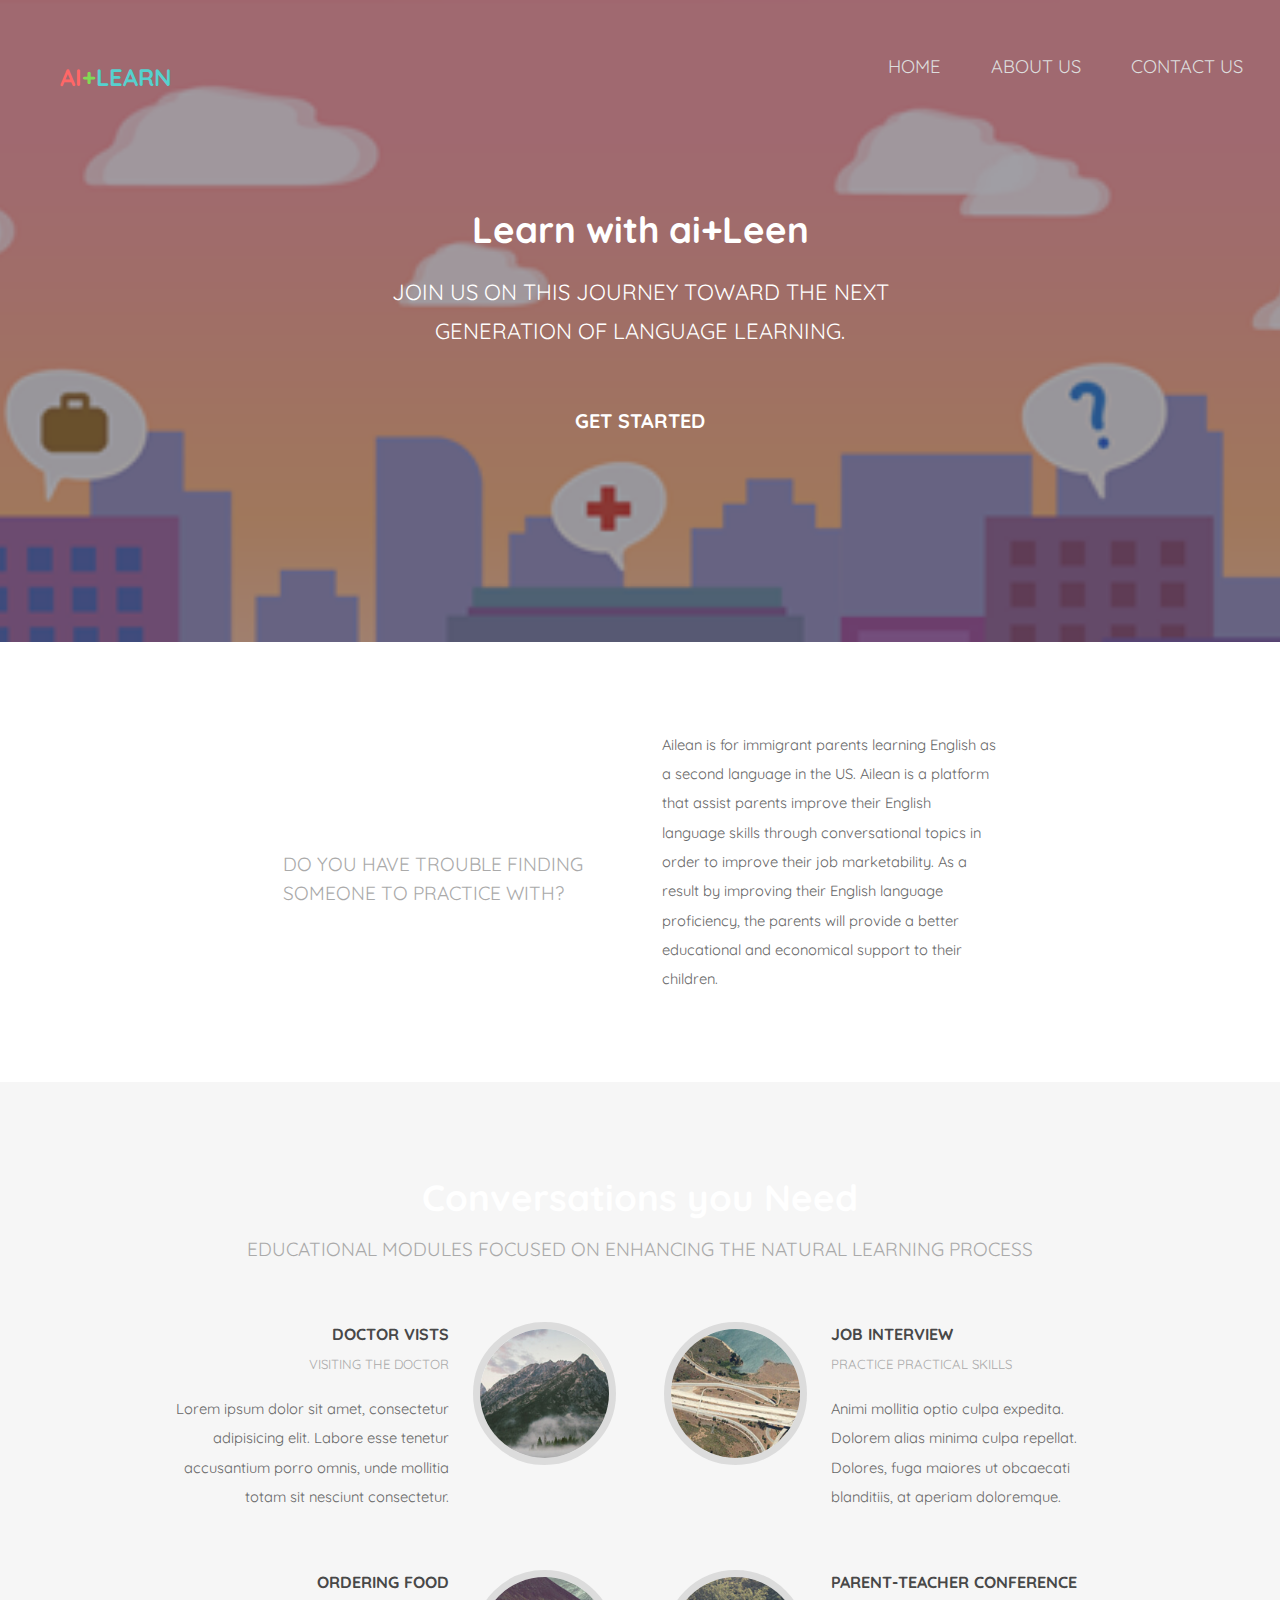
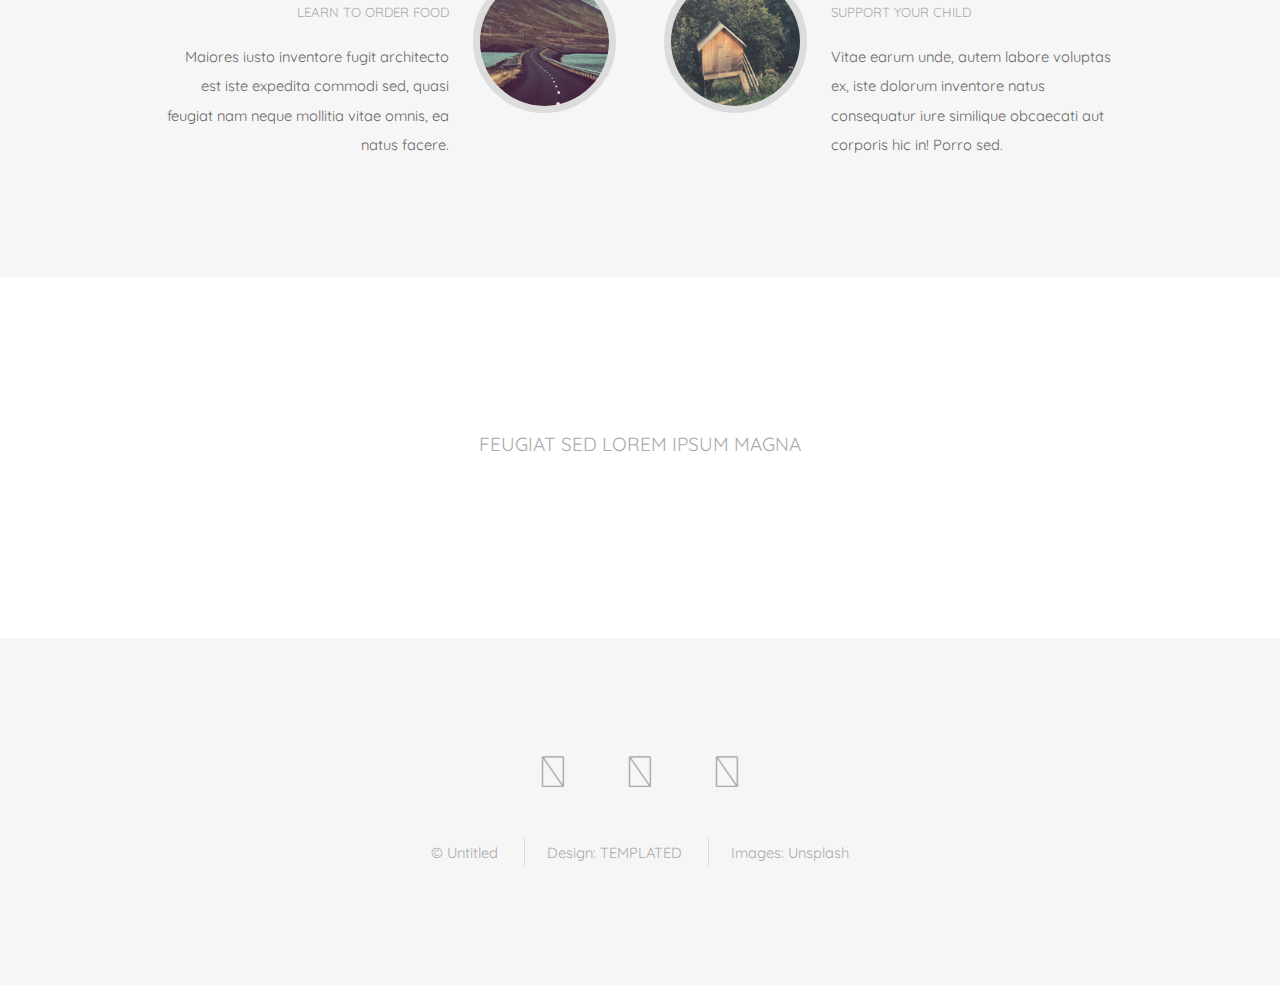
==== ai+Learn.11.3/index.html @ c4b89389 "Add files via upload" ====
<!DOCTYPE HTML>

<html>
	<head>
		<title>ai+Learn | A next generation language learning application </title>
		<meta charset="utf-8" />
		<meta name="viewport" content="width=device-width, initial-scale=1" />
		<link rel="stylesheet" href="assets/css/main.css" />
	</head>
	<body class="landing">

		<!-- Header -->
			<header id="header" class="alt">
				<h1><strong><a href="index.html"><font color="#ff6767">ai<font color="#7fdb55">+</font><font color="#56d1ce">Learn</font></font></a></strong> </h1>
				<nav id="nav">
					<ul>
						<li><a href="index.html">Home</a></li>
						<li><a href="generic.html">About Us</a></li>
						<li><a href="elements.html">Contact Us</a></li>
					</ul>
				</nav>
			</header>

			<a href="#menu" class="navPanelToggle"><span class="fa fa-bars"></span></a>

		<!-- Banner -->
			<section id="banner">
				<h2>Learn with ai+Leen</h2>
				<p>Join us on this journey toward the next<br/> generation of Language Learning.</p>
				<ul class="actions">
					<li><a href="C:/Users/Julie/Downloads/ai+Learn/Website/ai+Learn.11.3/Main.html" class="button special big">Get Started</a></li>
				</ul>
			</section>

			<!-- One -->
				<section id="one" class="wrapper style1">
					<div class="container 75%">
						<div class="row 200%">
							<div class="6u 12u$(medium)">
								<header class="major">
									<h2>A Partner Who Listens</h2>
									<p>Do you have trouble finding someone to practice with?</p>
								</header>
							</div>
							<div class="6u$ 12u$(medium)">
								<p>Ailean is for immigrant parents learning English as a second language in the US. Ailean is a platform that assist parents improve their English language skills through conversational topics in order to improve their job marketability. As a result by improving their English language proficiency, the parents will provide a better educational and economical support to their children. </p>
							</div>
						</div>
					</div>
				</section>

			

			<!-- Three -->
				<section id="three" class="wrapper style2 special">
					<div class="container">
						<header class="major special">
							<h2>Conversations you Need</h2>
							<p>Educational modules focused on enhancing the natural learning process</p>
						</header>
						<div class="feature-grid">
							<div class="feature">
								<div class="image rounded"><img src="images/pic04.jpg" alt="" /></div>
								<div class="content">
									<header>
										<h4>Doctor Vists</h4>
										<p>Visiting the doctor</p>
									</header>
									<p>Lorem ipsum dolor sit amet, consectetur adipisicing elit. Labore esse tenetur accusantium porro omnis, unde mollitia totam sit nesciunt consectetur.</p>
								</div>
							</div>
							<div class="feature">
								<div class="image rounded"><img src="images/pic05.jpg" alt="" /></div>
								<div class="content">
									<header>
										<h4>Job Interview</h4>
										<p>Practice practical skills</p>
									</header>
									<p>Animi mollitia optio culpa expedita. Dolorem alias minima culpa repellat. Dolores, fuga maiores ut obcaecati blanditiis, at aperiam doloremque.</p>
								</div>
							</div>
							<div class="feature">
								<div class="image rounded"><img src="images/pic06.jpg" alt="" /></div>
								<div class="content">
									<header>
										<h4>Ordering Food</h4>
										<p>Learn to Order Food</p>
									</header>
									<p>Maiores iusto inventore fugit architecto est iste expedita commodi sed, quasi feugiat nam neque mollitia vitae omnis, ea natus facere.</p>
								</div>
							</div>
							<div class="feature">
								<div class="image rounded"><img src="images/pic07.jpg" alt="" /></div>
								<div class="content">
									<header>
										<h4>Parent-Teacher Conference</h4>
										<p>Support your Child</p>
									</header>
									<p>Vitae earum unde, autem labore voluptas ex, iste dolorum inventore natus consequatur iure similique obcaecati aut corporis hic in! Porro sed.</p>
								</div>
							</div>
						</div>
					</div>
				</section>

			<!-- Four -->
				<section id="four" class="wrapper style3 special">
					<div class="container">
						<header class="major">
							<h2>Aenean elementum ligula</h2>
							<p>Feugiat sed lorem ipsum magna</p>
						</header>
						<ul class="actions">
							<li><a href="#" class="button special big">Get in touch</a></li>
						</ul>
					</div>
				</section>

		<!-- Footer -->
			<footer id="footer">
				<div class="container">
					<ul class="icons">
						<li><a href="#" class="icon fa-facebook"></a></li>
						<li><a href="#" class="icon fa-twitter"></a></li>
						<li><a href="#" class="icon fa-instagram"></a></li>
					</ul>
					<ul class="copyright">
						<li>&copy; Untitled</li>
						<li>Design: <a href="http://templated.co">TEMPLATED</a></li>
						<li>Images: <a href="http://unsplash.com">Unsplash</a></li>
					</ul>
				</div>
			</footer>

		<!-- Scripts -->
			<script src="assets/js/jquery.min.js"></script>
			<script src="assets/js/skel.min.js"></script>
			<script src="assets/js/util.js"></script>
			<script src="assets/js/main.js"></script>

	</body>
</html>
---- ai+Learn.11.3/assets/css/main.css ----
@import url(font-awesome.min.css);
@import url(https://fonts.googleapis.com/css?family=Quicksand);


/* #wrapper {
	width: 960 px;

}

#main { 
	float: left;
	width: 650px;
	margin: 0 20px;

}

#extras {
	float: right;
	width: 250px;
	margin: 0 20px 0 0;

} */

	html, body, div, span, applet, object, iframe, h1, h2, h3, h4, h5, h6, p, blockquote, pre, a, abbr, acronym, address, big, cite, code, del, dfn, em, img, ins, kbd, q, s, samp, small, strike, strong, sub, sup, tt, var, b, u, i, center, dl, dt, dd, ol, ul, li, fieldset, form, label, legend, table, caption, tbody, tfoot, thead, tr, th, td, article, aside, canvas, details, embed, figure, figcaption, footer, header, hgroup, menu, nav, output, ruby, section, summary, time, mark, audio, video {
		margin: 0;
		padding: 0;
		border: 0;
		font-size: 100%;
		font: inherit;
		vertical-align: baseline;
	}

	article, aside, details, figcaption, figure, footer, header, hgroup, menu, nav, section {
		display: block;
	}

	body {
		line-height: 1;
	}

	ol, ul {
		list-style: none;
	}

	blockquote, q {
		quotes: none;
	}

	blockquote:before, blockquote:after, q:before, q:after {
		content: '';
		content: none;
	}

	table {
		border-collapse: collapse;
		border-spacing: 0;
	}

	body {
		-webkit-text-size-adjust: none;
	}

/* Box Model */

	*, *:before, *:after {
		-moz-box-sizing: border-box;
		-webkit-box-sizing: border-box;
		box-sizing: border-box;
	}

/* Containers */

	.container {
		margin-left: auto;
		margin-right: auto;
	}

	.container.\31 25\25 {
		width: 100%;
		max-width: 100em;
		min-width: 80em;
	}

	.container.\37 5\25 {
		width: 60em;
	}

	.container.\35 0\25 {
		width: 40em;
	}

	.container.\32 5\25 {
		width: 20em;
	}

	.container {
		width: 80em;
	}

	@media screen and (max-width: 1680px) {

		.container.\31 25\25 {
			width: 100%;
			max-width: 100em;
			min-width: 80em;
		}

		.container.\37 5\25 {
			width: 60em;
		}

		.container.\35 0\25 {
			width: 40em;
		}

		.container.\32 5\25 {
			width: 20em;
		}

		.container {
			width: 80em;
		}

	}

	@media screen and (max-width: 1280px) {

		.container.\31 25\25 {
			width: 100%;
			max-width: 81.25em;
			min-width: 65em;
		}

		.container.\37 5\25 {
			width: 48.75em;
		}

		.container.\35 0\25 {
			width: 32.5em;
		}

		.container.\32 5\25 {
			width: 16.25em;
		}

		.container {
			width: 65em;
		}

	}

	@media screen and (max-width: 980px) {

		.container.\31 25\25 {
			width: 100%;
			max-width: 112.5%;
			min-width: 90%;
		}

		.container.\37 5\25 {
			width: 67.5%;
		}

		.container.\35 0\25 {
			width: 45%;
		}

		.container.\32 5\25 {
			width: 22.5%;
		}

		.container {
			width: 90%;
		}

	}

	@media screen and (max-width: 736px) {

		.container.\31 25\25 {
			width: 100%;
			max-width: 112.5%;
			min-width: 90%;
		}

		.container.\37 5\25 {
			width: 67.5%;
		}

		.container.\35 0\25 {
			width: 45%;
		}

		.container.\32 5\25 {
			width: 22.5%;
		}

		.container {
			width: 90% !important;
		}

	}

	@media screen and (max-width: 480px) {

		.container.\31 25\25 {
			width: 100%;
			max-width: 112.5%;
			min-width: 90%;
		}

		.container.\37 5\25 {
			width: 67.5%;
		}

		.container.\35 0\25 {
			width: 45%;
		}

		.container.\32 5\25 {
			width: 22.5%;
		}

		.container {
			width: 90% !important;
		}

	}

/* Grid */

	.row {
		border-bottom: solid 1px transparent;
		-moz-box-sizing: border-box;
		-webkit-box-sizing: border-box;
		box-sizing: border-box;
	}

	.row > * {
		float: left;
		-moz-box-sizing: border-box;
		-webkit-box-sizing: border-box;
		box-sizing: border-box;
	}

	.row:after, .row:before {
		content: '';
		display: block;
		clear: both;
		height: 0;
	}

	.row.uniform > * > :first-child {
		margin-top: 0;
	}

	.row.uniform > * > :last-child {
		margin-bottom: 0;
	}

	.row.\30 \25 > * {
		padding: 0 0 0 0em;
	}

	.row.\30 \25 {
		margin: 0 0 -1px 0em;
	}

	.row.uniform.\30 \25 > * {
		padding: 0em 0 0 0em;
	}

	.row.uniform.\30 \25 {
		margin: 0em 0 -1px 0em;
	}

	.row > * {
		padding: 0 0 0 2em;
	}

	.row {
		margin: 0 0 -1px -2em;
	}

	.row.uniform > * {
		padding: 2em 0 0 2em;
	}

	.row.uniform {
		margin: -2em 0 -1px -2em;
	}

	.row.\32 00\25 > * {
		padding: 0 0 0 4em;
	}

	.row.\32 00\25 {
		margin: 0 0 -1px -4em;
	}

	.row.uniform.\32 00\25 > * {
		padding: 4em 0 0 4em;
	}

	.row.uniform.\32 00\25 {
		margin: -4em 0 -1px -4em;
	}

	.row.\31 50\25 > * {
		padding: 0 0 0 3em;
	}

	.row.\31 50\25 {
		margin: 0 0 -1px -3em;
	}

	.row.uniform.\31 50\25 > * {
		padding: 3em 0 0 3em;
	}

	.row.uniform.\31 50\25 {
		margin: -3em 0 -1px -3em;
	}

	.row.\35 0\25 > * {
		padding: 0 0 0 1em;
	}

	.row.\35 0\25 {
		margin: 0 0 -1px -1em;
	}

	.row.uniform.\35 0\25 > * {
		padding: 1em 0 0 1em;
	}

	.row.uniform.\35 0\25 {
		margin: -1em 0 -1px -1em;
	}

	.row.\32 5\25 > * {
		padding: 0 0 0 0.5em;
	}

	.row.\32 5\25 {
		margin: 0 0 -1px -0.5em;
	}

	.row.uniform.\32 5\25 > * {
		padding: 0.5em 0 0 0.5em;
	}

	.row.uniform.\32 5\25 {
		margin: -0.5em 0 -1px -0.5em;
	}

	.\31 2u, .\31 2u\24 {
		width: 100%;
		clear: none;
		margin-left: 0;
	}

	.\31 1u, .\31 1u\24 {
		width: 91.6666666667%;
		clear: none;
		margin-left: 0;
	}

	.\31 0u, .\31 0u\24 {
		width: 83.3333333333%;
		clear: none;
		margin-left: 0;
	}

	.\39 u, .\39 u\24 {
		width: 75%;
		clear: none;
		margin-left: 0;
	}

	.\38 u, .\38 u\24 {
		width: 66.6666666667%;
		clear: none;
		margin-left: 0;
	}

	.\37 u, .\37 u\24 {
		width: 58.3333333333%;
		clear: none;
		margin-left: 0;
	}

	.\36 u, .\36 u\24 {
		width: 50%;
		clear: none;
		margin-left: 0;
	}

	.\35 u, .\35 u\24 {
		width: 41.6666666667%;
		clear: none;
		margin-left: 0;
	}

	.\34 u, .\34 u\24 {
		width: 33.3333333333%;
		clear: none;
		margin-left: 0;
	}

	.\33 u, .\33 u\24 {
		width: 25%;
		clear: none;
		margin-left: 0;
	}

	.\32 u, .\32 u\24 {
		width: 16.6666666667%;
		clear: none;
		margin-left: 0;
	}

	.\31 u, .\31 u\24 {
		width: 8.3333333333%;
		clear: none;
		margin-left: 0;
	}

	.\31 2u\24 + *,
	.\31 1u\24 + *,
	.\31 0u\24 + *,
	.\39 u\24 + *,
	.\38 u\24 + *,
	.\37 u\24 + *,
	.\36 u\24 + *,
	.\35 u\24 + *,
	.\34 u\24 + *,
	.\33 u\24 + *,
	.\32 u\24 + *,
	.\31 u\24 + * {
		clear: left;
	}

	.\-11u {
		margin-left: 91.66667%;
	}

	.\-10u {
		margin-left: 83.33333%;
	}

	.\-9u {
		margin-left: 75%;
	}

	.\-8u {
		margin-left: 66.66667%;
	}

	.\-7u {
		margin-left: 58.33333%;
	}

	.\-6u {
		margin-left: 50%;
	}

	.\-5u {
		margin-left: 41.66667%;
	}

	.\-4u {
		margin-left: 33.33333%;
	}

	.\-3u {
		margin-left: 25%;
	}

	.\-2u {
		margin-left: 16.66667%;
	}

	.\-1u {
		margin-left: 8.33333%;
	}

	@media screen and (max-width: 1680px) {

		.row > * {
			padding: 0 0 0 2em;
		}

		.row {
			margin: 0 0 -1px -2em;
		}

		.row.uniform > * {
			padding: 2em 0 0 2em;
		}

		.row.uniform {
			margin: -2em 0 -1px -2em;
		}

		.row.\32 00\25 > * {
			padding: 0 0 0 4em;
		}

		.row.\32 00\25 {
			margin: 0 0 -1px -4em;
		}

		.row.uniform.\32 00\25 > * {
			padding: 4em 0 0 4em;
		}

		.row.uniform.\32 00\25 {
			margin: -4em 0 -1px -4em;
		}

		.row.\31 50\25 > * {
			padding: 0 0 0 3em;
		}

		.row.\31 50\25 {
			margin: 0 0 -1px -3em;
		}

		.row.uniform.\31 50\25 > * {
			padding: 3em 0 0 3em;
		}

		.row.uniform.\31 50\25 {
			margin: -3em 0 -1px -3em;
		}

		.row.\35 0\25 > * {
			padding: 0 0 0 1em;
		}

		.row.\35 0\25 {
			margin: 0 0 -1px -1em;
		}

		.row.uniform.\35 0\25 > * {
			padding: 1em 0 0 1em;
		}

		.row.uniform.\35 0\25 {
			margin: -1em 0 -1px -1em;
		}

		.row.\32 5\25 > * {
			padding: 0 0 0 0.5em;
		}

		.row.\32 5\25 {
			margin: 0 0 -1px -0.5em;
		}

		.row.uniform.\32 5\25 > * {
			padding: 0.5em 0 0 0.5em;
		}

		.row.uniform.\32 5\25 {
			margin: -0.5em 0 -1px -0.5em;
		}

		.\31 2u\28xlarge\29, .\31 2u\24\28xlarge\29 {
			width: 100%;
			clear: none;
			margin-left: 0;
		}

		.\31 1u\28xlarge\29, .\31 1u\24\28xlarge\29 {
			width: 91.6666666667%;
			clear: none;
			margin-left: 0;
		}

		.\31 0u\28xlarge\29, .\31 0u\24\28xlarge\29 {
			width: 83.3333333333%;
			clear: none;
			margin-left: 0;
		}

		.\39 u\28xlarge\29, .\39 u\24\28xlarge\29 {
			width: 75%;
			clear: none;
			margin-left: 0;
		}

		.\38 u\28xlarge\29, .\38 u\24\28xlarge\29 {
			width: 66.6666666667%;
			clear: none;
			margin-left: 0;
		}

		.\37 u\28xlarge\29, .\37 u\24\28xlarge\29 {
			width: 58.3333333333%;
			clear: none;
			margin-left: 0;
		}

		.\36 u\28xlarge\29, .\36 u\24\28xlarge\29 {
			width: 50%;
			clear: none;
			margin-left: 0;
		}

		.\35 u\28xlarge\29, .\35 u\24\28xlarge\29 {
			width: 41.6666666667%;
			clear: none;
			margin-left: 0;
		}

		.\34 u\28xlarge\29, .\34 u\24\28xlarge\29 {
			width: 33.3333333333%;
			clear: none;
			margin-left: 0;
		}

		.\33 u\28xlarge\29, .\33 u\24\28xlarge\29 {
			width: 25%;
			clear: none;
			margin-left: 0;
		}

		.\32 u\28xlarge\29, .\32 u\24\28xlarge\29 {
			width: 16.6666666667%;
			clear: none;
			margin-left: 0;
		}

		.\31 u\28xlarge\29, .\31 u\24\28xlarge\29 {
			width: 8.3333333333%;
			clear: none;
			margin-left: 0;
		}

		.\31 2u\24\28xlarge\29 + *,
		.\31 1u\24\28xlarge\29 + *,
		.\31 0u\24\28xlarge\29 + *,
		.\39 u\24\28xlarge\29 + *,
		.\38 u\24\28xlarge\29 + *,
		.\37 u\24\28xlarge\29 + *,
		.\36 u\24\28xlarge\29 + *,
		.\35 u\24\28xlarge\29 + *,
		.\34 u\24\28xlarge\29 + *,
		.\33 u\24\28xlarge\29 + *,
		.\32 u\24\28xlarge\29 + *,
		.\31 u\24\28xlarge\29 + * {
			clear: left;
		}

		.\-11u\28xlarge\29 {
			margin-left: 91.66667%;
		}

		.\-10u\28xlarge\29 {
			margin-left: 83.33333%;
		}

		.\-9u\28xlarge\29 {
			margin-left: 75%;
		}

		.\-8u\28xlarge\29 {
			margin-left: 66.66667%;
		}

		.\-7u\28xlarge\29 {
			margin-left: 58.33333%;
		}

		.\-6u\28xlarge\29 {
			margin-left: 50%;
		}

		.\-5u\28xlarge\29 {
			margin-left: 41.66667%;
		}

		.\-4u\28xlarge\29 {
			margin-left: 33.33333%;
		}

		.\-3u\28xlarge\29 {
			margin-left: 25%;
		}

		.\-2u\28xlarge\29 {
			margin-left: 16.66667%;
		}

		.\-1u\28xlarge\29 {
			margin-left: 8.33333%;
		}

	}

	@media screen and (max-width: 1280px) {

		.row > * {
			padding: 0 0 0 1.5em;
		}

		.row {
			margin: 0 0 -1px -1.5em;
		}

		.row.uniform > * {
			padding: 1.5em 0 0 1.5em;
		}

		.row.uniform {
			margin: -1.5em 0 -1px -1.5em;
		}

		.row.\32 00\25 > * {
			padding: 0 0 0 3em;
		}

		.row.\32 00\25 {
			margin: 0 0 -1px -3em;
		}

		.row.uniform.\32 00\25 > * {
			padding: 3em 0 0 3em;
		}

		.row.uniform.\32 00\25 {
			margin: -3em 0 -1px -3em;
		}

		.row.\31 50\25 > * {
			padding: 0 0 0 2.25em;
		}

		.row.\31 50\25 {
			margin: 0 0 -1px -2.25em;
		}

		.row.uniform.\31 50\25 > * {
			padding: 2.25em 0 0 2.25em;
		}

		.row.uniform.\31 50\25 {
			margin: -2.25em 0 -1px -2.25em;
		}

		.row.\35 0\25 > * {
			padding: 0 0 0 0.75em;
		}

		.row.\35 0\25 {
			margin: 0 0 -1px -0.75em;
		}

		.row.uniform.\35 0\25 > * {
			padding: 0.75em 0 0 0.75em;
		}

		.row.uniform.\35 0\25 {
			margin: -0.75em 0 -1px -0.75em;
		}

		.row.\32 5\25 > * {
			padding: 0 0 0 0.375em;
		}

		.row.\32 5\25 {
			margin: 0 0 -1px -0.375em;
		}

		.row.uniform.\32 5\25 > * {
			padding: 0.375em 0 0 0.375em;
		}

		.row.uniform.\32 5\25 {
			margin: -0.375em 0 -1px -0.375em;
		}

		.\31 2u\28large\29, .\31 2u\24\28large\29 {
			width: 100%;
			clear: none;
			margin-left: 0;
		}

		.\31 1u\28large\29, .\31 1u\24\28large\29 {
			width: 91.6666666667%;
			clear: none;
			margin-left: 0;
		}

		.\31 0u\28large\29, .\31 0u\24\28large\29 {
			width: 83.3333333333%;
			clear: none;
			margin-left: 0;
		}

		.\39 u\28large\29, .\39 u\24\28large\29 {
			width: 75%;
			clear: none;
			margin-left: 0;
		}

		.\38 u\28large\29, .\38 u\24\28large\29 {
			width: 66.6666666667%;
			clear: none;
			margin-left: 0;
		}

		.\37 u\28large\29, .\37 u\24\28large\29 {
			width: 58.3333333333%;
			clear: none;
			margin-left: 0;
		}

		.\36 u\28large\29, .\36 u\24\28large\29 {
			width: 50%;
			clear: none;
			margin-left: 0;
		}

		.\35 u\28large\29, .\35 u\24\28large\29 {
			width: 41.6666666667%;
			clear: none;
			margin-left: 0;
		}

		.\34 u\28large\29, .\34 u\24\28large\29 {
			width: 33.3333333333%;
			clear: none;
			margin-left: 0;
		}

		.\33 u\28large\29, .\33 u\24\28large\29 {
			width: 25%;
			clear: none;
			margin-left: 0;
		}

		.\32 u\28large\29, .\32 u\24\28large\29 {
			width: 16.6666666667%;
			clear: none;
			margin-left: 0;
		}

		.\31 u\28large\29, .\31 u\24\28large\29 {
			width: 8.3333333333%;
			clear: none;
			margin-left: 0;
		}

		.\31 2u\24\28large\29 + *,
		.\31 1u\24\28large\29 + *,
		.\31 0u\24\28large\29 + *,
		.\39 u\24\28large\29 + *,
		.\38 u\24\28large\29 + *,
		.\37 u\24\28large\29 + *,
		.\36 u\24\28large\29 + *,
		.\35 u\24\28large\29 + *,
		.\34 u\24\28large\29 + *,
		.\33 u\24\28large\29 + *,
		.\32 u\24\28large\29 + *,
		.\31 u\24\28large\29 + * {
			clear: left;
		}

		.\-11u\28large\29 {
			margin-left: 91.66667%;
		}

		.\-10u\28large\29 {
			margin-left: 83.33333%;
		}

		.\-9u\28large\29 {
			margin-left: 75%;
		}

		.\-8u\28large\29 {
			margin-left: 66.66667%;
		}

		.\-7u\28large\29 {
			margin-left: 58.33333%;
		}

		.\-6u\28large\29 {
			margin-left: 50%;
		}

		.\-5u\28large\29 {
			margin-left: 41.66667%;
		}

		.\-4u\28large\29 {
			margin-left: 33.33333%;
		}

		.\-3u\28large\29 {
			margin-left: 25%;
		}

		.\-2u\28large\29 {
			margin-left: 16.66667%;
		}

		.\-1u\28large\29 {
			margin-left: 8.33333%;
		}

	}

	@media screen and (max-width: 980px) {

		.row > * {
			padding: 0 0 0 1.5em;
		}

		.row {
			margin: 0 0 -1px -1.5em;
		}

		.row.uniform > * {
			padding: 1.5em 0 0 1.5em;
		}

		.row.uniform {
			margin: -1.5em 0 -1px -1.5em;
		}

		.row.\32 00\25 > * {
			padding: 0 0 0 3em;
		}

		.row.\32 00\25 {
			margin: 0 0 -1px -3em;
		}

		.row.uniform.\32 00\25 > * {
			padding: 3em 0 0 3em;
		}

		.row.uniform.\32 00\25 {
			margin: -3em 0 -1px -3em;
		}

		.row.\31 50\25 > * {
			padding: 0 0 0 2.25em;
		}

		.row.\31 50\25 {
			margin: 0 0 -1px -2.25em;
		}

		.row.uniform.\31 50\25 > * {
			padding: 2.25em 0 0 2.25em;
		}

		.row.uniform.\31 50\25 {
			margin: -2.25em 0 -1px -2.25em;
		}

		.row.\35 0\25 > * {
			padding: 0 0 0 0.75em;
		}

		.row.\35 0\25 {
			margin: 0 0 -1px -0.75em;
		}

		.row.uniform.\35 0\25 > * {
			padding: 0.75em 0 0 0.75em;
		}

		.row.uniform.\35 0\25 {
			margin: -0.75em 0 -1px -0.75em;
		}

		.row.\32 5\25 > * {
			padding: 0 0 0 0.375em;
		}

		.row.\32 5\25 {
			margin: 0 0 -1px -0.375em;
		}

		.row.uniform.\32 5\25 > * {
			padding: 0.375em 0 0 0.375em;
		}

		.row.uniform.\32 5\25 {
			margin: -0.375em 0 -1px -0.375em;
		}

		.\31 2u\28medium\29, .\31 2u\24\28medium\29 {
			width: 100%;
			clear: none;
			margin-left: 0;
		}

		.\31 1u\28medium\29, .\31 1u\24\28medium\29 {
			width: 91.6666666667%;
			clear: none;
			margin-left: 0;
		}

		.\31 0u\28medium\29, .\31 0u\24\28medium\29 {
			width: 83.3333333333%;
			clear: none;
			margin-left: 0;
		}

		.\39 u\28medium\29, .\39 u\24\28medium\29 {
			width: 75%;
			clear: none;
			margin-left: 0;
		}

		.\38 u\28medium\29, .\38 u\24\28medium\29 {
			width: 66.6666666667%;
			clear: none;
			margin-left: 0;
		}

		.\37 u\28medium\29, .\37 u\24\28medium\29 {
			width: 58.3333333333%;
			clear: none;
			margin-left: 0;
		}

		.\36 u\28medium\29, .\36 u\24\28medium\29 {
			width: 50%;
			clear: none;
			margin-left: 0;
		}

		.\35 u\28medium\29, .\35 u\24\28medium\29 {
			width: 41.6666666667%;
			clear: none;
			margin-left: 0;
		}

		.\34 u\28medium\29, .\34 u\24\28medium\29 {
			width: 33.3333333333%;
			clear: none;
			margin-left: 0;
		}

		.\33 u\28medium\29, .\33 u\24\28medium\29 {
			width: 25%;
			clear: none;
			margin-left: 0;
		}

		.\32 u\28medium\29, .\32 u\24\28medium\29 {
			width: 16.6666666667%;
			clear: none;
			margin-left: 0;
		}

		.\31 u\28medium\29, .\31 u\24\28medium\29 {
			width: 8.3333333333%;
			clear: none;
			margin-left: 0;
		}

		.\31 2u\24\28medium\29 + *,
		.\31 1u\24\28medium\29 + *,
		.\31 0u\24\28medium\29 + *,
		.\39 u\24\28medium\29 + *,
		.\38 u\24\28medium\29 + *,
		.\37 u\24\28medium\29 + *,
		.\36 u\24\28medium\29 + *,
		.\35 u\24\28medium\29 + *,
		.\34 u\24\28medium\29 + *,
		.\33 u\24\28medium\29 + *,
		.\32 u\24\28medium\29 + *,
		.\31 u\24\28medium\29 + * {
			clear: left;
		}

		.\-11u\28medium\29 {
			margin-left: 91.66667%;
		}

		.\-10u\28medium\29 {
			margin-left: 83.33333%;
		}

		.\-9u\28medium\29 {
			margin-left: 75%;
		}

		.\-8u\28medium\29 {
			margin-left: 66.66667%;
		}

		.\-7u\28medium\29 {
			margin-left: 58.33333%;
		}

		.\-6u\28medium\29 {
			margin-left: 50%;
		}

		.\-5u\28medium\29 {
			margin-left: 41.66667%;
		}

		.\-4u\28medium\29 {
			margin-left: 33.33333%;
		}

		.\-3u\28medium\29 {
			margin-left: 25%;
		}

		.\-2u\28medium\29 {
			margin-left: 16.66667%;
		}

		.\-1u\28medium\29 {
			margin-left: 8.33333%;
		}

	}

	@media screen and (max-width: 736px) {

		.row > * {
			padding: 0 0 0 1.25em;
		}

		.row {
			margin: 0 0 -1px -1.25em;
		}

		.row.uniform > * {
			padding: 1.25em 0 0 1.25em;
		}

		.row.uniform {
			margin: -1.25em 0 -1px -1.25em;
		}

		.row.\32 00\25 > * {
			padding: 0 0 0 2.5em;
		}

		.row.\32 00\25 {
			margin: 0 0 -1px -2.5em;
		}

		.row.uniform.\32 00\25 > * {
			padding: 2.5em 0 0 2.5em;
		}

		.row.uniform.\32 00\25 {
			margin: -2.5em 0 -1px -2.5em;
		}

		.row.\31 50\25 > * {
			padding: 0 0 0 1.875em;
		}

		.row.\31 50\25 {
			margin: 0 0 -1px -1.875em;
		}

		.row.uniform.\31 50\25 > * {
			padding: 1.875em 0 0 1.875em;
		}

		.row.uniform.\31 50\25 {
			margin: -1.875em 0 -1px -1.875em;
		}

		.row.\35 0\25 > * {
			padding: 0 0 0 0.625em;
		}

		.row.\35 0\25 {
			margin: 0 0 -1px -0.625em;
		}

		.row.uniform.\35 0\25 > * {
			padding: 0.625em 0 0 0.625em;
		}

		.row.uniform.\35 0\25 {
			margin: -0.625em 0 -1px -0.625em;
		}

		.row.\32 5\25 > * {
			padding: 0 0 0 0.3125em;
		}

		.row.\32 5\25 {
			margin: 0 0 -1px -0.3125em;
		}

		.row.uniform.\32 5\25 > * {
			padding: 0.3125em 0 0 0.3125em;
		}

		.row.uniform.\32 5\25 {
			margin: -0.3125em 0 -1px -0.3125em;
		}

		.\31 2u\28small\29, .\31 2u\24\28small\29 {
			width: 100%;
			clear: none;
			margin-left: 0;
		}

		.\31 1u\28small\29, .\31 1u\24\28small\29 {
			width: 91.6666666667%;
			clear: none;
			margin-left: 0;
		}

		.\31 0u\28small\29, .\31 0u\24\28small\29 {
			width: 83.3333333333%;
			clear: none;
			margin-left: 0;
		}

		.\39 u\28small\29, .\39 u\24\28small\29 {
			width: 75%;
			clear: none;
			margin-left: 0;
		}

		.\38 u\28small\29, .\38 u\24\28small\29 {
			width: 66.6666666667%;
			clear: none;
			margin-left: 0;
		}

		.\37 u\28small\29, .\37 u\24\28small\29 {
			width: 58.3333333333%;
			clear: none;
			margin-left: 0;
		}

		.\36 u\28small\29, .\36 u\24\28small\29 {
			width: 50%;
			clear: none;
			margin-left: 0;
		}

		.\35 u\28small\29, .\35 u\24\28small\29 {
			width: 41.6666666667%;
			clear: none;
			margin-left: 0;
		}

		.\34 u\28small\29, .\34 u\24\28small\29 {
			width: 33.3333333333%;
			clear: none;
			margin-left: 0;
		}

		.\33 u\28small\29, .\33 u\24\28small\29 {
			width: 25%;
			clear: none;
			margin-left: 0;
		}

		.\32 u\28small\29, .\32 u\24\28small\29 {
			width: 16.6666666667%;
			clear: none;
			margin-left: 0;
		}

		.\31 u\28small\29, .\31 u\24\28small\29 {
			width: 8.3333333333%;
			clear: none;
			margin-left: 0;
		}

		.\31 2u\24\28small\29 + *,
		.\31 1u\24\28small\29 + *,
		.\31 0u\24\28small\29 + *,
		.\39 u\24\28small\29 + *,
		.\38 u\24\28small\29 + *,
		.\37 u\24\28small\29 + *,
		.\36 u\24\28small\29 + *,
		.\35 u\24\28small\29 + *,
		.\34 u\24\28small\29 + *,
		.\33 u\24\28small\29 + *,
		.\32 u\24\28small\29 + *,
		.\31 u\24\28small\29 + * {
			clear: left;
		}

		.\-11u\28small\29 {
			margin-left: 91.66667%;
		}

		.\-10u\28small\29 {
			margin-left: 83.33333%;
		}

		.\-9u\28small\29 {
			margin-left: 75%;
		}

		.\-8u\28small\29 {
			margin-left: 66.66667%;
		}

		.\-7u\28small\29 {
			margin-left: 58.33333%;
		}

		.\-6u\28small\29 {
			margin-left: 50%;
		}

		.\-5u\28small\29 {
			margin-left: 41.66667%;
		}

		.\-4u\28small\29 {
			margin-left: 33.33333%;
		}

		.\-3u\28small\29 {
			margin-left: 25%;
		}

		.\-2u\28small\29 {
			margin-left: 16.66667%;
		}

		.\-1u\28small\29 {
			margin-left: 8.33333%;
		}

	}

	@media screen and (max-width: 480px) {

		.row > * {
			padding: 0 0 0 1.25em;
		}

		.row {
			margin: 0 0 -1px -1.25em;
		}

		.row.uniform > * {
			padding: 1.25em 0 0 1.25em;
		}

		.row.uniform {
			margin: -1.25em 0 -1px -1.25em;
		}

		.row.\32 00\25 > * {
			padding: 0 0 0 2.5em;
		}

		.row.\32 00\25 {
			margin: 0 0 -1px -2.5em;
		}

		.row.uniform.\32 00\25 > * {
			padding: 2.5em 0 0 2.5em;
		}

		.row.uniform.\32 00\25 {
			margin: -2.5em 0 -1px -2.5em;
		}

		.row.\31 50\25 > * {
			padding: 0 0 0 1.875em;
		}

		.row.\31 50\25 {
			margin: 0 0 -1px -1.875em;
		}

		.row.uniform.\31 50\25 > * {
			padding: 1.875em 0 0 1.875em;
		}

		.row.uniform.\31 50\25 {
			margin: -1.875em 0 -1px -1.875em;
		}

		.row.\35 0\25 > * {
			padding: 0 0 0 0.625em;
		}

		.row.\35 0\25 {
			margin: 0 0 -1px -0.625em;
		}

		.row.uniform.\35 0\25 > * {
			padding: 0.625em 0 0 0.625em;
		}

		.row.uniform.\35 0\25 {
			margin: -0.625em 0 -1px -0.625em;
		}

		.row.\32 5\25 > * {
			padding: 0 0 0 0.3125em;
		}

		.row.\32 5\25 {
			margin: 0 0 -1px -0.3125em;
		}

		.row.uniform.\32 5\25 > * {
			padding: 0.3125em 0 0 0.3125em;
		}

		.row.uniform.\32 5\25 {
			margin: -0.3125em 0 -1px -0.3125em;
		}

		.\31 2u\28xsmall\29, .\31 2u\24\28xsmall\29 {
			width: 100%;
			clear: none;
			margin-left: 0;
		}

		.\31 1u\28xsmall\29, .\31 1u\24\28xsmall\29 {
			width: 91.6666666667%;
			clear: none;
			margin-left: 0;
		}

		.\31 0u\28xsmall\29, .\31 0u\24\28xsmall\29 {
			width: 83.3333333333%;
			clear: none;
			margin-left: 0;
		}

		.\39 u\28xsmall\29, .\39 u\24\28xsmall\29 {
			width: 75%;
			clear: none;
			margin-left: 0;
		}

		.\38 u\28xsmall\29, .\38 u\24\28xsmall\29 {
			width: 66.6666666667%;
			clear: none;
			margin-left: 0;
		}

		.\37 u\28xsmall\29, .\37 u\24\28xsmall\29 {
			width: 58.3333333333%;
			clear: none;
			margin-left: 0;
		}

		.\36 u\28xsmall\29, .\36 u\24\28xsmall\29 {
			width: 50%;
			clear: none;
			margin-left: 0;
		}

		.\35 u\28xsmall\29, .\35 u\24\28xsmall\29 {
			width: 41.6666666667%;
			clear: none;
			margin-left: 0;
		}

		.\34 u\28xsmall\29, .\34 u\24\28xsmall\29 {
			width: 33.3333333333%;
			clear: none;
			margin-left: 0;
		}

		.\33 u\28xsmall\29, .\33 u\24\28xsmall\29 {
			width: 25%;
			clear: none;
			margin-left: 0;
		}

		.\32 u\28xsmall\29, .\32 u\24\28xsmall\29 {
			width: 16.6666666667%;
			clear: none;
			margin-left: 0;
		}

		.\31 u\28xsmall\29, .\31 u\24\28xsmall\29 {
			width: 8.3333333333%;
			clear: none;
			margin-left: 0;
		}

		.\31 2u\24\28xsmall\29 + *,
		.\31 1u\24\28xsmall\29 + *,
		.\31 0u\24\28xsmall\29 + *,
		.\39 u\24\28xsmall\29 + *,
		.\38 u\24\28xsmall\29 + *,
		.\37 u\24\28xsmall\29 + *,
		.\36 u\24\28xsmall\29 + *,
		.\35 u\24\28xsmall\29 + *,
		.\34 u\24\28xsmall\29 + *,
		.\33 u\24\28xsmall\29 + *,
		.\32 u\24\28xsmall\29 + *,
		.\31 u\24\28xsmall\29 + * {
			clear: left;
		}

		.\-11u\28xsmall\29 {
			margin-left: 91.66667%;
		}

		.\-10u\28xsmall\29 {
			margin-left: 83.33333%;
		}

		.\-9u\28xsmall\29 {
			margin-left: 75%;
		}

		.\-8u\28xsmall\29 {
			margin-left: 66.66667%;
		}

		.\-7u\28xsmall\29 {
			margin-left: 58.33333%;
		}

		.\-6u\28xsmall\29 {
			margin-left: 50%;
		}

		.\-5u\28xsmall\29 {
			margin-left: 41.66667%;
		}

		.\-4u\28xsmall\29 {
			margin-left: 33.33333%;
		}

		.\-3u\28xsmall\29 {
			margin-left: 25%;
		}

		.\-2u\28xsmall\29 {
			margin-left: 16.66667%;
		}

		.\-1u\28xsmall\29 {
			margin-left: 8.33333%;
		}

	}

/* Basic */

	@-ms-viewport {
		width: device-width;
	}

	body {
		-ms-overflow-style: scrollbar;
	}

	@media screen and (max-width: 480px) {

		html, body {
			min-width: 320px;
		}

	}

	body {
		background: #fff;
		padding-top: 5em;
	}

		body.landing {
			padding-top: 0 !important;
		}

		@media screen and (max-width: 980px) {

			body {
				padding-top: 2em;
			}

		}

		body.is-loading *, body.is-loading *:before, body.is-loading *:after {
			-moz-animation: none !important;
			-webkit-animation: none !important;
			-ms-animation: none !important;
			animation: none !important;
			-moz-transition: none !important;
			-webkit-transition: none !important;
			-ms-transition: none !important;
			transition: none !important;
		}

/* Type */

	body {
		background-color: #fff;
		color: #666;
	}

	body, input, select, textarea {
		font-family: 'Quicksand', Arial, Helvetica, sans-serif;
		font-size: 13pt;
		font-weight: 400;
		line-height: 2em;
	}

		@media screen and (max-width: 1680px) {

			body, input, select, textarea {
				font-size: 11pt;
			}

		}

		@media screen and (max-width: 1280px) {

			body, input, select, textarea {
				font-size: 11pt;
			}

		}

		@media screen and (max-width: 980px) {

			body, input, select, textarea {
				font-size: 12pt;
			}

		}

		@media screen and (max-width: 736px) {

			body, input, select, textarea {
				font-size: 12pt;
			}

		}

		@media screen and (max-width: 480px) {

			body, input, select, textarea {
				font-size: 12pt;
			}

		}

	a {
		text-decoration: underline;
		color: #f32853;
	}

		a:hover {
			text-decoration: none;
		}

	strong, b {
		color: #484848;
		font-weight: 700;
	}

	em, i {
		font-style: italic;
	}

	p {
		margin: 0 0 2em 0;
	}

	h1, h3, h4, h5, h6 {
		color: #484848;
		font-weight: 700;
		line-height: 1em;
		margin: 0 0 1em 0;
		text-transform: uppercase;
	}

		h1 a, a, h3 a, h4 a, h5 a, h6 a {
			color: inherit;
			text-decoration: none;
		}

	h2 {
		color: #ffffff;
		font-weight: bold;
		font-size: 2.75em;
		line-height: 1.5em;
		text-align: center;
	}

	h3 {
		font-size: 1.35em;
		line-height: 1.5em;
	}

	h4 {
		font-size: 1.1em;
		line-height: 1.5em;
	}

	h5 {
		font-size: 0.9em;
		line-height: 1.5em;
	}

	h6 {
		font-size: 0.7em;
		line-height: 1.5em;
	}

	sub {
		font-size: 0.8em;
		position: relative;
		top: 0.5em;
	}

	sup {
		font-size: 0.8em;
		position: relative;
		top: -0.5em;
	}

	blockquote {
		border-left: solid 4px;
		font-style: italic;
		margin: 0 0 2em 0;
		padding: 0.5em 0 0.5em 2em;
	}

	code {
		background: rgba(144, 144, 144, 0.075);
		border-radius: 4px;
		border: solid 1px;
		font-family: "Quicksand", monospace;
		font-size: 0.9em;
		margin: 0 0.25em;
		padding: 0.25em 0.65em;
	}

	pre {
		-webkit-overflow-scrolling: touch;
		font-family: "Quicksand", monospace;
		font-size: 0.9em;
		margin: 0 0 2em 0;
	}

		pre code {
			display: block;
			line-height: 1.75;
			padding: 1em 1.5em;
			overflow-x: auto;
		}

	hr {
		border: 0;
		border-bottom: solid 1px rgba(144, 144, 144, 0.25);
		margin: 2em 0;
	}

		hr.major {
			margin: 3em 0;
		}

	.align-left {
		text-align: left;
	}

	.align-center {
		text-align: center;
	}

	.align-right {
		text-align: right;
	}

/* Box */

	.box {
		border-radius: 4px;
		border: solid 1px rgba(144, 144, 144, 0.25);
		margin-bottom: 2em;
		padding: 1.5em;
	}

		.box > :last-child,
		.box > :last-child > :last-child,
		.box > :last-child > :last-child > :last-child {
			margin-bottom: 0;
		}

		.box.alt {
			border: 0;
			border-radius: 0;
			padding: 0;
		}

/* Button */

	input[type="submit"],
	input[type="reset"],
	input[type="button"],
	button,
	.button {
		-moz-appearance: none;
		-webkit-appearance: none;
		-ms-appearance: none;
		appearance: none;
		-moz-transition: background-color 0.2s ease-in-out, color 0.2s ease-in-out;
		-webkit-transition: background-color 0.2s ease-in-out, color 0.2s ease-in-out;
		-ms-transition: background-color 0.2s ease-in-out, color 0.2s ease-in-out;
		transition: background-color 0.2s ease-in-out, color 0.2s ease-in-out;
		background-color: #323037;
		border-radius: 4px;
		color: #ffffff !important;
		border: 0;
		cursor: pointer;
		display: inline-block;
		font-weight: 700;
		height: 3.15em;
		line-height: 3.25em;
		padding: 0 2.2em;
		text-align: center;
		text-decoration: none;
		text-transform: uppercase;
		white-space: nowrap;
	}

		input[type="submit"]:hover,
		input[type="reset"]:hover,
		input[type="button"]:hover,
		button:hover,
		.button:hover {
			background-color: #3e3c45;
		}

		input[type="submit"]:active,
		input[type="reset"]:active,
		input[type="button"]:active,
		button:active,
		.button:active {
			background-color: #242429;
		}

		input[type="submit"].icon,
		input[type="reset"].icon,
		input[type="button"].icon,
		button.icon,
		.button.icon {
			padding-left: 1.35em;
		}

			input[type="submit"].icon:before,
			input[type="reset"].icon:before,
			input[type="button"].icon:before,
			button.icon:before,
			.button.icon:before {
				margin-right: 0.5em;
			}

		input[type="submit"].fit,
		input[type="reset"].fit,
		input[type="button"].fit,
		button.fit,
		.button.fit {
			display: block;
			margin: 0 0 1em 0;
			width: 100%;
		}

		input[type="submit"].small,
		input[type="reset"].small,
		input[type="button"].small,
		button.small,
		.button.small {
			font-size: 0.8em;
		}

		input[type="submit"].big,
		input[type="reset"].big,
		input[type="button"].big,
		button.big,
		.button.big {
			font-size: 1.35em;
		}

		input[type="submit"].disabled, input[type="submit"]:disabled,
		input[type="reset"].disabled,
		input[type="reset"]:disabled,
		input[type="button"].disabled,
		input[type="button"]:disabled,
		button.disabled,
		button:disabled,
		.button.disabled,
		.button:disabled {
			-moz-pointer-events: none;
			-webkit-pointer-events: none;
			-ms-pointer-events: none;
			pointer-events: none;
			background-color: #666 !important;
			box-shadow: inset 0 -0.15em 0 0 rgba(0, 0, 0, 0.15);
			color: #fff !important;
			cursor: default;
			opacity: 0.25;
		}

		input[type="submit"].alt,
		input[type="reset"].alt,
		input[type="button"].alt,
		button.alt,
		.button.alt {
			background-color: transparent;
			box-shadow: inset 0 0 0 2px rgba(144, 144, 144, 0.25);
			color: #484848 !important;
		}

			input[type="submit"].alt:hover,
			input[type="reset"].alt:hover,
			input[type="button"].alt:hover,
			button.alt:hover,
			.button.alt:hover {
				background-color: rgba(144, 144, 144, 0.075);
			}

			input[type="submit"].alt:active,
			input[type="reset"].alt:active,
			input[type="button"].alt:active,
			button.alt:active,
			.button.alt:active {
				background-color: rgba(144, 144, 144, 0.2);
			}

			input[type="submit"].alt.icon:before,
			input[type="reset"].alt.icon:before,
			input[type="button"].alt.icon:before,
			button.alt.icon:before,
			.button.alt.icon:before {
				color: #aaa;
			}

		input[type="submit"].special,
		input[type="reset"].special,
		input[type="button"].special,
		button.special,
		.button.special {
			background: url(C:\Users\Julie\Downloads\ai+Learn\Website\ai+Learn.11.3\images\background.png) no-repeat;
			background-color: ##704B9D;
			color: #ffffff !important;
		}

			input[type="submit"].special:hover,
			input[type="reset"].special:hover,
			input[type="button"].special:hover,
			button.special:hover,
			.button.special:hover {
				background-color: #f44066;
			}

			input[type="submit"].special:active,
			input[type="reset"].special:active,
			input[type="button"].special:active,
			button.special:active,
			.button.special:active {
				background-color: #f21040;
			}

		@media screen and (max-width: 480px) {

			input[type="submit"],
			input[type="reset"],
			input[type="button"],
			button,
			.button {
				padding: 0;
			}

		}

/* Feature */

	.feature-grid {
		position: relative;
	}

		.feature-grid:after {
			clear: both;
			content: '';
			display: block;
		}

		.feature-grid .feature {
			display: inline-block;
			float: left;
			margin-bottom: 3em;
			width: 50%;
		}

			.feature-grid .feature .content {
				width: 60%;
			}

			.feature-grid .feature .image {
				width: 30%;
			}

				.feature-grid .feature .image img {
					display: inline;
					max-width: 100%;
				}

			.feature-grid .feature:nth-child(odd) .content, .feature-grid .feature:nth-child(odd) .image {
				float: right;
				margin-right: 5%;
				text-align: right;
			}

			.feature-grid .feature:nth-child(even) .content, .feature-grid .feature:nth-child(even) .image {
				float: left;
				margin-left: 5%;
				text-align: left;
			}

		@media screen and (max-width: 1280px) {

			.feature-grid .feature {
				margin-bottom: 2em;
			}

		}

		@media screen and (max-width: 980px) {

			.feature-grid .feature {
				display: block;
				width: 100%;
			}

				.feature-grid .feature .content {
					width: 65%;
				}

				.feature-grid .feature .image {
					margin-left: 0 !important;
					margin-right: 0 !important;
				}

		}

		@media screen and (max-width: 736px) {

			.feature-grid .feature {
				margin-bottom: 1em;
			}

		}

		@media screen and (max-width: 480px) {

			.feature-grid .feature .content,
			.feature-grid .feature .image {
				display: block;
				margin-left: 0 !important;
				margin-right: 0 !important;
				text-align: center !important;
				width: 100%;
			}

			.feature-grid .feature .image {
				margin-bottom: 1em;
			}

		}

/* Form */

	.buttonz {
		display: inline-block;
		margin: 5px;
	}

	.buttonz2 {
		display: inline-block;
		margin: 5px;
	}

	.buttonz3 {
		padding: 3em 8em 3em 8em;
		display: inline-block;
		text-align: center}

	form {
		margin: 0 0 2em 0;
	}

	label {
		color: #484848;
		display: block;
		font-size: 0.9em;
		font-weight: 700;
		margin: 0 0 1em 0;
	}

	input[type="text"],
	input[type="password"],
	input[type="email"],
	select,
	textarea {
		-moz-appearance: none;
		-webkit-appearance: none;
		-ms-appearance: none;
		appearance: none;
		background: rgba(144, 144, 144, 0.075);
		border-radius: 4px;
		border: none;
		border: solid 1px rgba(144, 144, 144, 0.25);
		color: inherit;
		display: block;
		outline: 0;
		padding: 0 1em;
		text-decoration: none;
		width: 100%;
	}

		input[type="text"]:invalid,
		input[type="password"]:invalid,
		input[type="email"]:invalid,
		select:invalid,
		textarea:invalid {
			box-shadow: none;
		}

		input[type="text"]:focus,
		input[type="password"]:focus,
		input[type="email"]:focus,
		select:focus,
		textarea:focus {
			border-color: #f32853;
			box-shadow: 0 0 0 1px #f32853;
		}

	.select-wrapper {
		text-decoration: none;
		text-decoration: none;
		display: block;
		position: relative;
	}

		.select-wrapper:before {
			-moz-osx-font-smoothing: grayscale;
			-webkit-font-smoothing: antialiased;
			font-family: Quicksand;
			font-style: normal;
			font-weight: normal;
			text-transform: none !important;
		}

		.select-wrapper:before {
			content: '\f078';
			color: rgba(144, 144, 144, 0.25);
			display: block;
			height: 2.75em;
			line-height: 2.75em;
			pointer-events: none;
			position: absolute;
			right: 0;
			text-align: center;
			top: 0;
			width: 2.75em;
		}

		.select-wrapper select::-ms-expand {
			display: none;
		}

	input[type="text"],
	input[type="password"],
	input[type="email"],
	select {
		height: 2.75em;
	}

	textarea {
		padding: 0.75em 1em;
	}

	input[type="checkbox"],
	input[type="radio"] {
		-moz-appearance: none;
		-webkit-appearance: none;
		-ms-appearance: none;
		appearance: none;
		display: block;
		float: left;
		margin-right: -2em;
		opacity: 0;
		width: 1em;
		z-index: -1;
	}

		input[type="checkbox"] + label,
		input[type="radio"] + label {
			text-decoration: none;
			color: #666;
			cursor: pointer;
			display: inline-block;
			font-size: 1em;
			font-weight: 400;
			padding-left: 2.4em;
			padding-right: 0.75em;
			position: relative;
		}

			input[type="checkbox"] + label:before,
			input[type="radio"] + label:before {
				-moz-osx-font-smoothing: grayscale;
				-webkit-font-smoothing: antialiased;
				font-family: Quicksand;
				font-style: normal;
				font-weight: normal;
				text-transform: none !important;
			}

			input[type="checkbox"] + label:before,
			input[type="radio"] + label:before {
				background: rgba(144, 144, 144, 0.075);
				border-radius: 4px;
				border: solid 1px rgba(144, 144, 144, 0.25);
				content: '';
				display: inline-block;
				height: 1.65em;
				left: 0;
				line-height: 1.58125em;
				position: absolute;
				text-align: center;
				top: 0;
				width: 1.65em;
			}

		input[type="checkbox"]:checked + label:before,
		input[type="radio"]:checked + label:before {
			content: '\f00c';
			background: #323037;
			border-color: #323037;
			color: #ffffff;
		}

		input[type="checkbox"]:focus + label:before,
		input[type="radio"]:focus + label:before {
			border-color: #f32853;
			box-shadow: 0 0 0 1px #f32853;
		}

	input[type="checkbox"] + label:before {
		border-radius: 4px;
	}

	input[type="radio"] + label:before {
		border-radius: 100%;
	}

	::-webkit-input-placeholder {
		opacity: 1.0;
		color: #aaa !important;
	}

	:-moz-placeholder {
		opacity: 1.0;
		color: #aaa !important;
	}

	::-moz-placeholder {
		opacity: 1.0;
		color: #aaa !important;
	}

	:-ms-input-placeholder {
		opacity: 1.0;
		color: #aaa !important;
	}

	.formerize-placeholder {
		opacity: 1.0;
		color: #aaa !important;
	}

/* Icon */

	.icon {
		text-decoration: none;
		border-bottom: none;
		position: relative;
	}

		.icon:before {
			-moz-osx-font-smoothing: grayscale;
			-webkit-font-smoothing: antialiased;
			font-family: Quicksand;
			font-style: normal;
			font-weight: normal;
			text-transform: none !important;
		}

		.icon > .label {
			display: none;
		}

/* Image */

	.image {
		border-radius: 4px;
		border: 0;
		display: inline-block;
		position: relative;
	}

		.image img {
			border-radius: 4px;
			display: block;
		}

		.image.left, .image.right {
			max-width: 40%;
		}

			.image.left img, .image.right img {
				width: 100%;
			}

		.image.left {
			float: left;
			padding: 0 1.5em 1em 0;
			top: 0.25em;
		}

		.image.right {
			float: right;
			padding: 0 0 1em 1.5em;
			top: 0.25em;
		}

		.image.fit {
			display: block;
			margin: 0 0 2em 0;
			width: 100%;
		}

			.image.fit img {
				width: 100%;
			}

		.image.rounded {
			border-radius: 100%;
		}

			.image.rounded img {
				border: solid 0.5em rgba(144, 144, 144, 0.25);
				border-radius: 100%;
			}

		.image.captioned {
			border-radius: 0;
			margin-bottom: 4em;
		}

			.image.captioned img {
				border-radius: 0;
			}

			.image.captioned h3 {
				background-color: #fff;
				box-shadow: 0px 0.0375em 0.125em 0px rgba(0, 0, 0, 0.15);
				display: block;
				padding: 2em 1em;
			}

			@media screen and (max-width: 736px) {

				.image.captioned {
					margin-bottom: 2em;
				}

					.image.captioned h3 {
						padding: 1em;
					}

			}

		.image.main {
			display: block;
			margin: 0 0 3em 0;
			width: 100%;
		}

			.image.main img {
				width: 100%;
			}

/* List */

	ol {
		list-style: decimal;
		margin: 0 0 2em 0;
		padding-left: 1.25em;
	}

		ol li {
			padding-left: 0.25em;
		}

	ul {
		list-style: disc;
		margin: 0 0 2em 0;
		padding-left: 1em;
	}

		ul li {
			padding-left: 0.5em;
		}

		ul.alt {
			list-style: none;
			padding-left: 0;
		}

			ul.alt li {
				border-top: solid 1px rgba(144, 144, 144, 0.25);
				padding: 0.5em 0;
			}

				ul.alt li:first-child {
					border-top: 0;
					padding-top: 0;
				}

		ul.icons {
			cursor: default;
			list-style: none;
			padding-left: 0;
		}

			ul.icons li {
				display: inline-block;
				padding: 0 1em 0 0;
			}

				ul.icons li:last-child {
					padding-right: 0;
				}

				ul.icons li .icon:before {
					font-size: 2em;
				}

		ul.actions {
			cursor: default;
			list-style: none;
			padding-left: 0;
		}

			ul.actions li {
				display: inline-block;
				padding: 0 1em 0 0;
				vertical-align: middle;
			}

				ul.actions li:last-child {
					padding-right: 0;
				}

			ul.actions.small li {
				padding: 0 0.5em 0 0;
			}

			ul.actions.vertical li {
				display: block;
				padding: 1em 0 0 0;
			}

				ul.actions.vertical li:first-child {
					padding-top: 0;
				}

				ul.actions.vertical li > * {
					margin-bottom: 0;
				}

			ul.actions.vertical.small li {
				padding: 0.5em 0 0 0;
			}

				ul.actions.vertical.small li:first-child {
					padding-top: 0;
				}

			ul.actions.fit {
				display: table;
				margin-left: -1em;
				padding: 0;
				table-layout: fixed;
				width: calc(100% + 1em);
			}

				ul.actions.fit li {
					display: table-cell;
					padding: 0 0 0 1em;
				}

					ul.actions.fit li > * {
						margin-bottom: 0;
					}

				ul.actions.fit.small {
					margin-left: -0.5em;
					width: calc(100% + 0.5em);
				}

					ul.actions.fit.small li {
						padding: 0 0 0 0.5em;
					}

			@media screen and (max-width: 480px) {

				ul.actions {
					margin: 0 0 2em 0;
				}

					ul.actions li {
						padding: 1em 0 0 0;
						display: block;
						text-align: center;
						width: 100%;
					}

						ul.actions li:first-child {
							padding-top: 0;
						}

						ul.actions li > * {
							width: 100%;
							margin: 0 !important;
						}

							ul.actions li > *.icon:before {
								margin-left: -2em;
							}

					ul.actions.small li {
						padding: 0.5em 0 0 0;
					}

						ul.actions.small li:first-child {
							padding-top: 0;
						}

			}

	dl {
		margin: 0 0 2em 0;
	}

		dl dt {
			display: block;
			font-weight: 700;
			margin: 0 0 1em 0;
		}

		dl dd {
			margin-left: 2em;
		}

/* Section/Article */

	section.special, article.special {
		text-align: center;
	}

	header p {
		color: #aaa;
		position: relative;
		margin: 0 0 1.5em 0;
		text-transform: uppercase;
	}

	header h2 + p {
		font-size: 1.25em;
		margin-top: -1em;
		line-height: 1.5em;
	}

	header h3 + p {
		font-size: 1.1em;
		margin-top: -0.8em;
		line-height: 1.5em;
	}

	header h4 + p,
	header h5 + p,
	header h6 + p {
		font-size: 0.9em;
		margin-top: -0.6em;
		line-height: 1.5em;
	}

	header.major {
		margin: 0 0 1em 0;
	}

		header.major h2 {
			font-size: 3em;

		}

		header.major h2, header.major h3, header.major h4, header.major h5, header.major h6 {
			display: inline-block;
			margin: 0 0 0.8em;
		}

		header.major p {
			font-size: 1.7em;
			margin-bottom: 0;
		}

	@media screen and (max-width: 1280px) {

		header.major {
			margin-bottom: 4em;
		}

			header.major h2 {
				font-size: 2.5em;
			}

			header.major p {
				font-size: 1.3em;
			}

	}

	@media screen and (max-width: 980px) {

		header.major h2 {
			font-size: 2em;
		}

		header.major p {
			font-size: 1.1em;
		}

	}

	@media screen and (max-width: 736px) {

		header.major {
			margin-bottom: 2em;
		}

	}

	@media screen and (max-width: 480px) {

		header.major h2 {
			font-size: 1.75em;
		}

	}

/* Table */

	.table-wrapper {
		-webkit-overflow-scrolling: touch;
		overflow-x: auto;
	}

	table {
		margin: 0 0 2em 0;
		width: 100%;
	}

		table tbody tr {
			border: solid 1px rgba(144, 144, 144, 0.25);
			border-left: 0;
			border-right: 0;
		}

			table tbody tr:nth-child(2n + 1) {
				background-color: rgba(144, 144, 144, 0.075);
			}

		table td {
			padding: 0.75em 0.75em;
		}

		table th {
			color: #484848;
			font-size: 0.9em;
			font-weight: 700;
			padding: 0 0.75em 0.75em 0.75em;
			text-align: left;
		}

		table thead {
			border-bottom: solid 2px rgba(144, 144, 144, 0.25);
		}

		table tfoot {
			border-top: solid 2px rgba(144, 144, 144, 0.25);
		}

		table.alt {
			border-collapse: separate;
		}

			table.alt tbody tr td {
				border: solid 1px rgba(144, 144, 144, 0.25);
				border-left-width: 0;
				border-top-width: 0;
			}

				table.alt tbody tr td:first-child {
					border-left-width: 1px;
				}

			table.alt tbody tr:first-child td {
				border-top-width: 1px;
			}

			table.alt thead {
				border-bottom: 0;
			}

			table.alt tfoot {
				border-top: 0;
			}

/* Wrapper */

	body.is-touch .wrapper.style3 {
		background-attachment: scroll;
	}

	.wrapper {
		padding: 6em 0 4em 0;
	}

		.wrapper > .inner {
			margin: 0 auto;
			width: 60em;
		}

		.wrapper.style2 {
			background-color: #f6f6f6;
		}

		.wrapper.style3 {
			background-attachment: fixed;
			background-image: url("images/overlay.png"), url("../../images/banner.jpg");
			background-position: center center;
			background-size: cover;
		}

			.wrapper.style3 header.major {
				margin-bottom: 3em;
			}

				.wrapper.style3 header.major h2 {
					color: #ffffff;
				}

				@media screen and (max-width: 1280px) {

					.wrapper.style3 header.major {
						margin-bottom: 2em;
					}

				}

		@media screen and (max-width: 980px) {

			.wrapper {
				padding: 4em 0 2em 0;
			}

		}

		@media screen and (max-width: 736px) {

			.wrapper {
				padding: 3em 0 1em 0;
			}

		}

		@media screen and (max-width: 480px) {

			.wrapper {
				padding: 2em 0 0.1em 0;
			}

		}

/* Header */

	#header {
		background-color: #fff;
		border-bottom: solid 1px rgba(144, 144, 144, 0.5);
		box-shadow: 0px 0.0375em 0.125em 0px rgba(0, 0, 0, 0.05);
		color: #b8b8b8;
		cursor: default;
		font-size: 1.25em;
		height: 4.5em;
		left: 0;
		line-height: 4.4em;
		position: fixed;
		text-transform: uppercase;
		top: 0;
		width: 100%;
		z-index: 10000;
		z-index: 10001;
	}

		 h1 {
			color: #fff;
			font-weight: 400;
			height: inherit;
			left: 1.25em;
			font-size: 1.30em;
			line-height: inherit;
			margin: 0;
			padding: 0;
			position: absolute;
			top: 0;
		}

		#header nav {
			height: inherit;
			line-height: inherit;
			position: absolute;
			right: 1.25em;
			top: 0;
			vertical-align: middle;
		}

			#header nav ul {
				list-style: none;
				margin: 0;
				padding-left: 0;
			}

				#header nav ul li {
					border-radius: 4px;
					display: inline-block;
					margin-left: 2.5em;
					padding-left: 0;
				}

					#header nav ul li a {
						-moz-transition: color 0.2s ease-in-out;
						-webkit-transition: color 0.2s ease-in-out;
						-ms-transition: color 0.2s ease-in-out;
						transition: color 0.2s ease-in-out;
						color: #666;
						display: inline-block;
						text-decoration: none;
					}

						#header nav ul li a:hover {
							color: #747474;
						}

					#header nav ul li:first-child {
						margin-left: 0;
					}

					#header nav ul li .button {
						border-color: rgba(144, 144, 144, 0.25);
						box-shadow: none;
						height: 3em;
						line-height: 2.9em;
						margin-bottom: 0;
						padding: 0 1.5em;
						position: relative;
						top: -0.075em;
						vertical-align: middle;
					}

		#header .container {
			position: relative;
		}

			#header .container h1 {
				left: 0;
			}

			#header .container nav {
				right: 0;
			}

		#header.alt {
			background-color: transparent;
			border: 0;
			box-shadow: none;
			height: 3.25em;
			line-height: 3.25em;
			position: absolute;
		}

			#header.alt h1 {
				color: #ffffff;
				left: 2.5em;
				top: 2em;
			}

				#header.alt h1 a {
					color: #FFF;
				}

			#header.alt nav {
				right: 2em;
				top: 2em;
			}

				#header.alt nav a {
					color: #ddd;
				}

					#header.alt nav a:active, #header.alt nav a:hover {
						color: #FFF;
					}

			#header.alt .button {
				border-color: rgba(255, 255, 255, 0.5);
				color: #ffffff !important;
			}

		@media screen and (max-width: 980px) {

			#header {
				display: none;
			}

		}

/* Menu */

	.navPanelToggle {
		text-decoration: none;
		text-decoration: none;
		height: 100%;
		left: 0;
		position: absolute;
		top: 0;
		width: 100%;
		display: none;
	}

		.navPanelToggle:before {
			-moz-osx-font-smoothing: grayscale;
			-webkit-font-smoothing: antialiased;
			font-family: Quicksand;
			font-style: normal;
			font-weight: normal;
			text-transform: none !important;
		}

		@media screen and (max-width: 980px) {

			.navPanelToggle {
				display: block;
			}

		}

		.navPanelToggle *:before {
			background: rgba(144, 144, 144, 0.65);
			border-radius: 4px;
			color: #fff;
			display: block;
			font-size: 16px;
			height: 2.25em;
			left: 0.5em;
			line-height: 2.25em;
			position: absolute;
			text-align: center;
			top: 0.5em;
			width: 3.5em;
		}

	#navPanel {
		-moz-transform: translateX(-20em);
		-webkit-transform: translateX(-20em);
		-ms-transform: translateX(-20em);
		transform: translateX(-20em);
		-moz-transition: -moz-transform 0.5s ease, visibility 0.5s;
		-webkit-transition: -webkit-transform 0.5s ease, visibility 0.5s;
		-ms-transition: -ms-transform 0.5s ease, visibility 0.5s;
		transition: transform 0.5s ease, visibility 0.5s;
		-webkit-overflow-scrolling: touch;
		visibility: hidden;
		overflow-y: auto;
		position: fixed;
		left: 0;
		top: 0;
		background: #222;
		color: #fff;
		height: 100%;
		max-width: 80%;
		width: 20em;
		padding: 0.5em 1.25em;
		text-transform: uppercase;
	}

		#navPanel ul {
			list-style: none;
			margin: 0;
			padding: 0;
		}

			#navPanel ul li {
				padding: 0;
			}

				#navPanel ul li:first-child a:not(.button), #navPanel ul li:first-child span:not(.button) {
					border-top: 0;
				}

				#navPanel ul li a:not(.button),
				#navPanel ul li span:not(.button) {
					border-top: solid 1px #555;
					color: #fff;
					display: block;
					padding: 0.75em 0;
					text-decoration: none;
				}

		#navPanel .button {
			width: 100%;
		}

		#navPanel .close {
			text-decoration: none;
			-moz-transition: color 0.2s ease-in-out;
			-webkit-transition: color 0.2s ease-in-out;
			-ms-transition: color 0.2s ease-in-out;
			transition: color 0.2s ease-in-out;
			-webkit-tap-highlight-color: transparent;
			border: 0;
			color: #484848;
			cursor: pointer;
			display: block;
			height: 4em;
			padding-right: 1.25em;
			position: absolute;
			right: 0;
			text-align: right;
			top: 0;
			vertical-align: middle;
			width: 5em;
		}

			#navPanel .close:before {
				-moz-osx-font-smoothing: grayscale;
				-webkit-font-smoothing: antialiased;
				font-family: Quicksand;
				font-style: normal;
				font-weight: normal;
				text-transform: none !important;
			}

			#navPanel .close:before {
				content: '\f00d';
				width: 3em;
				height: 3em;
				line-height: 3em;
				display: block;
				position: absolute;
				right: 0;
				top: 0;
				text-align: center;
			}

			#navPanel .close:hover {
				color: inherit;
			}

			@media screen and (max-width: 736px) {

				#navPanel .close {
					height: 4em;
					line-height: 4em;
				}

			}

		#navPanel.visible {
			-moz-transform: translateX(0);
			-webkit-transform: translateX(0);
			-ms-transform: translateX(0);
			transform: translateX(0);
			box-shadow: 0 0 1.5em 0 rgba(0, 0, 0, 0.2);
			visibility: visible;
		}

/* Banner */

	body.is-touch #banner {
		background-attachment: scroll;
	}

	#banner {
		padding: 16em 0 13em 0;
		background-attachment: fixed;
		background-image: url("images/overlay.png"), url("../../images/banner.jpg");
		background-position: center top;
		background-size: cover;
		line-height: 1.75;
		text-align: center;
	}

		#banner:last-child {
			margin-bottom: 0;
		}

		#banner h2 {
			color: #ffffff;
			display: inline-block;
			font-size: 3.5em;
			line-height: 1.35;
			margin-bottom: 0.5em;
		}

		#banner p {
			color: #fff;
			font-size: 1.5em;
			margin-bottom: 1.75em;
			text-transform: uppercase;
		}

		@media screen and (max-width: 1280px) {

			#banner {
				padding: 14em 0 11em 0;
			}

				#banner h2 {
					font-size: 2.5em;
				}

		}

		@media screen and (max-width: 980px) {

			#banner {
				padding: 9em 0 7em 0;
			}

		}

		@media screen and (max-width: 736px) {

			#banner {
				padding: 6em 2em 6em 2em;
			}

				#banner br {
					display: none;
				}

				#banner h2 {
					font-size: 2.25em;
				}

				#banner p {
					font-size: 1.25em;
				}

		}

		@media screen and (max-width: 480px) {

			#banner {
				padding: 4em 2em 4em 2em;
			}

		}

/* Main */

	#main {
		padding-top: 3em;
		background-image: url("C:/Users/Julie/Downloads/ai+Learn/Website/ai+Learn.11.3/images/background.png")
	}

		@media screen and (max-width: 736px) {

			#main {
				padding-top: 2em;
			}

		}

/* Footer */

	#footer {
		padding: 8em 0 6em 0;
		background: #f6f6f6;
		color: #aaa;
		text-align: center;
	}

		#footer a {
			-moz-transition: color 0.2s ease-in-out;
			-webkit-transition: color 0.2s ease-in-out;
			-ms-transition: color 0.2s ease-in-out;
			transition: color 0.2s ease-in-out;
			color: #aaa;
			text-decoration: none;
		}

			#footer a:active, #footer a:hover {
				color: #666;
			}

		#footer .icons {
			font-size: 1.5em;
		}

			#footer .icons li {
				padding-right: 2.5em;
			}

				#footer .icons li:last-child {
					padding-right: 0;
				}

		#footer .copyright {
			margin: 2em 0;
			padding: 0;
			text-align: center;
		}

			#footer .copyright li {
				border-left: solid 1px rgba(144, 144, 144, 0.25);
				display: inline-block;
				list-style: none;
				margin-left: 1.5em;
				padding-left: 1.5em;
			}

				#footer .copyright li:first-child {
					border-left: 0;
					margin-left: 0;
					padding-left: 0;
				}

		@media screen and (max-width: 980px) {

			#footer {
				padding: 6em 0 4em 0;
			}

		}

		@media screen and (max-width: 736px) {

			#footer {
				padding: 3em 0 2em 0;
			}

				#footer .icons {
					font-size: 1em;
				}

		}

		@media screen and (max-width: 480px) {

			#footer {
				padding: 3em 0 1em 0;
			}

				#footer .copyright li {
					border-left: 0;
					display: block;
					margin: 0;
					padding: 0;
				}

		}
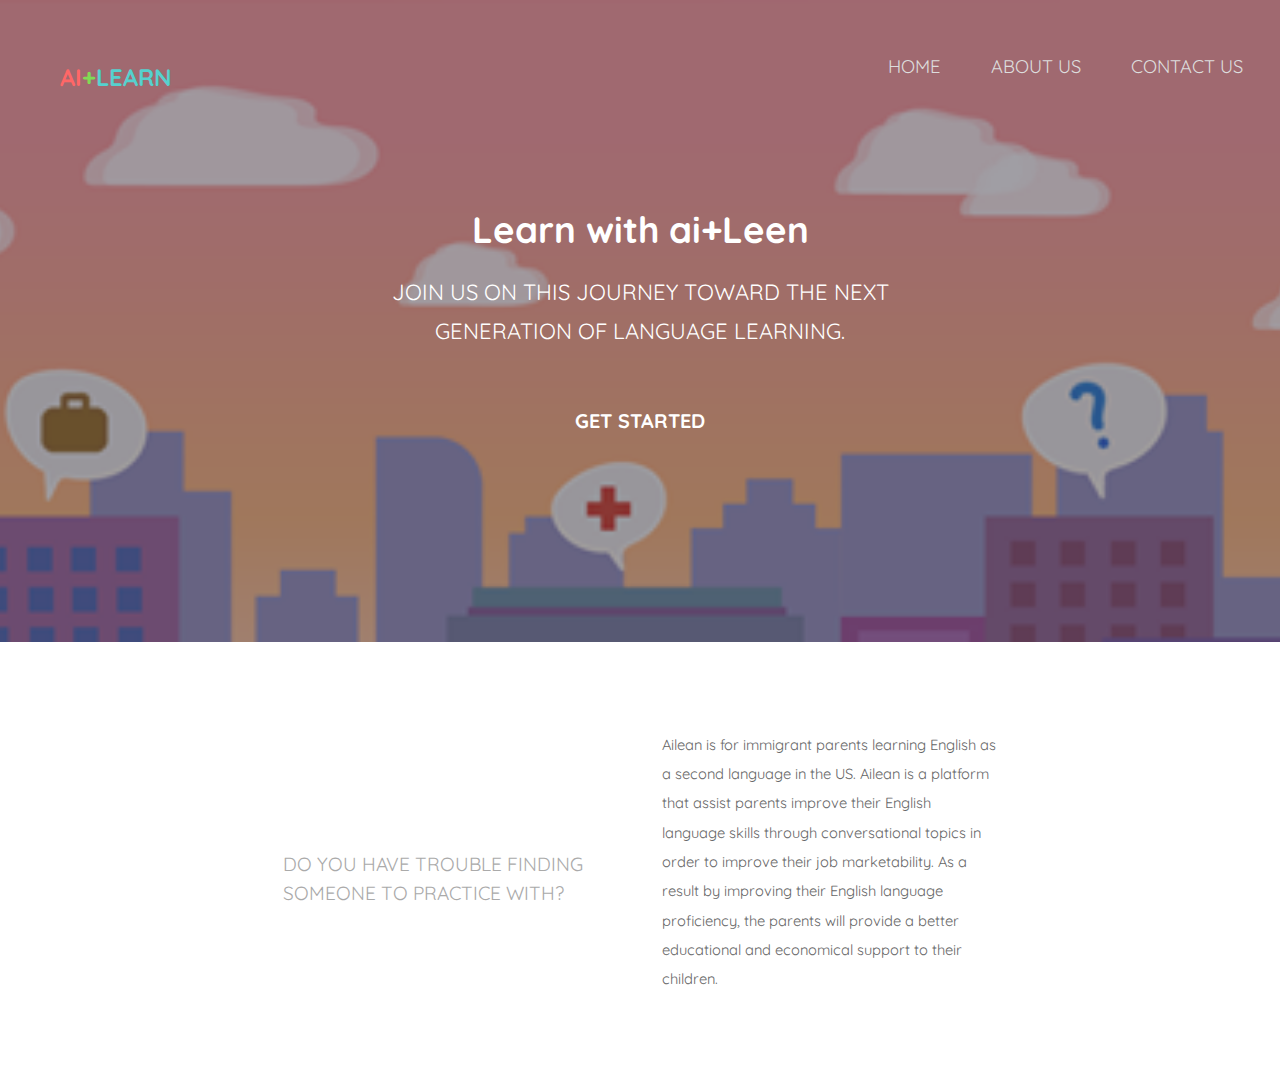
==== commit 9d7e1412: "Add files via upload" ====
--- a/ai+Learn.11.3/index.html
+++ b/ai+Learn.11.3/index.html
@@ -28,7 +28,7 @@
 				<h2>Learn with ai+Leen</h2>
 				<p>Join us on this journey toward the next<br/> generation of Language Learning.</p>
 				<ul class="actions">
-					<li><a href="C:/Users/Julie/Downloads/ai+Learn/Website/ai+Learn.11.3/Main.html" class="button special big">Get Started</a></li>
+					<li><a href="Main.html" class="button special big">Get Started</a></li>
 				</ul>
 			</section>
 
@@ -49,89 +49,6 @@
 					</div>
 				</section>
 
-			
-
-			<!-- Three -->
-				<section id="three" class="wrapper style2 special">
-					<div class="container">
-						<header class="major special">
-							<h2>Conversations you Need</h2>
-							<p>Educational modules focused on enhancing the natural learning process</p>
-						</header>
-						<div class="feature-grid">
-							<div class="feature">
-								<div class="image rounded"><img src="images/pic04.jpg" alt="" /></div>
-								<div class="content">
-									<header>
-										<h4>Doctor Vists</h4>
-										<p>Visiting the doctor</p>
-									</header>
-									<p>Lorem ipsum dolor sit amet, consectetur adipisicing elit. Labore esse tenetur accusantium porro omnis, unde mollitia totam sit nesciunt consectetur.</p>
-								</div>
-							</div>
-							<div class="feature">
-								<div class="image rounded"><img src="images/pic05.jpg" alt="" /></div>
-								<div class="content">
-									<header>
-										<h4>Job Interview</h4>
-										<p>Practice practical skills</p>
-									</header>
-									<p>Animi mollitia optio culpa expedita. Dolorem alias minima culpa repellat. Dolores, fuga maiores ut obcaecati blanditiis, at aperiam doloremque.</p>
-								</div>
-							</div>
-							<div class="feature">
-								<div class="image rounded"><img src="images/pic06.jpg" alt="" /></div>
-								<div class="content">
-									<header>
-										<h4>Ordering Food</h4>
-										<p>Learn to Order Food</p>
-									</header>
-									<p>Maiores iusto inventore fugit architecto est iste expedita commodi sed, quasi feugiat nam neque mollitia vitae omnis, ea natus facere.</p>
-								</div>
-							</div>
-							<div class="feature">
-								<div class="image rounded"><img src="images/pic07.jpg" alt="" /></div>
-								<div class="content">
-									<header>
-										<h4>Parent-Teacher Conference</h4>
-										<p>Support your Child</p>
-									</header>
-									<p>Vitae earum unde, autem labore voluptas ex, iste dolorum inventore natus consequatur iure similique obcaecati aut corporis hic in! Porro sed.</p>
-								</div>
-							</div>
-						</div>
-					</div>
-				</section>
-
-			<!-- Four -->
-				<section id="four" class="wrapper style3 special">
-					<div class="container">
-						<header class="major">
-							<h2>Aenean elementum ligula</h2>
-							<p>Feugiat sed lorem ipsum magna</p>
-						</header>
-						<ul class="actions">
-							<li><a href="#" class="button special big">Get in touch</a></li>
-						</ul>
-					</div>
-				</section>
-
-		<!-- Footer -->
-			<footer id="footer">
-				<div class="container">
-					<ul class="icons">
-						<li><a href="#" class="icon fa-facebook"></a></li>
-						<li><a href="#" class="icon fa-twitter"></a></li>
-						<li><a href="#" class="icon fa-instagram"></a></li>
-					</ul>
-					<ul class="copyright">
-						<li>&copy; Untitled</li>
-						<li>Design: <a href="http://templated.co">TEMPLATED</a></li>
-						<li>Images: <a href="http://unsplash.com">Unsplash</a></li>
-					</ul>
-				</div>
-			</footer>
-
 		<!-- Scripts -->
 			<script src="assets/js/jquery.min.js"></script>
 			<script src="assets/js/skel.min.js"></script>
